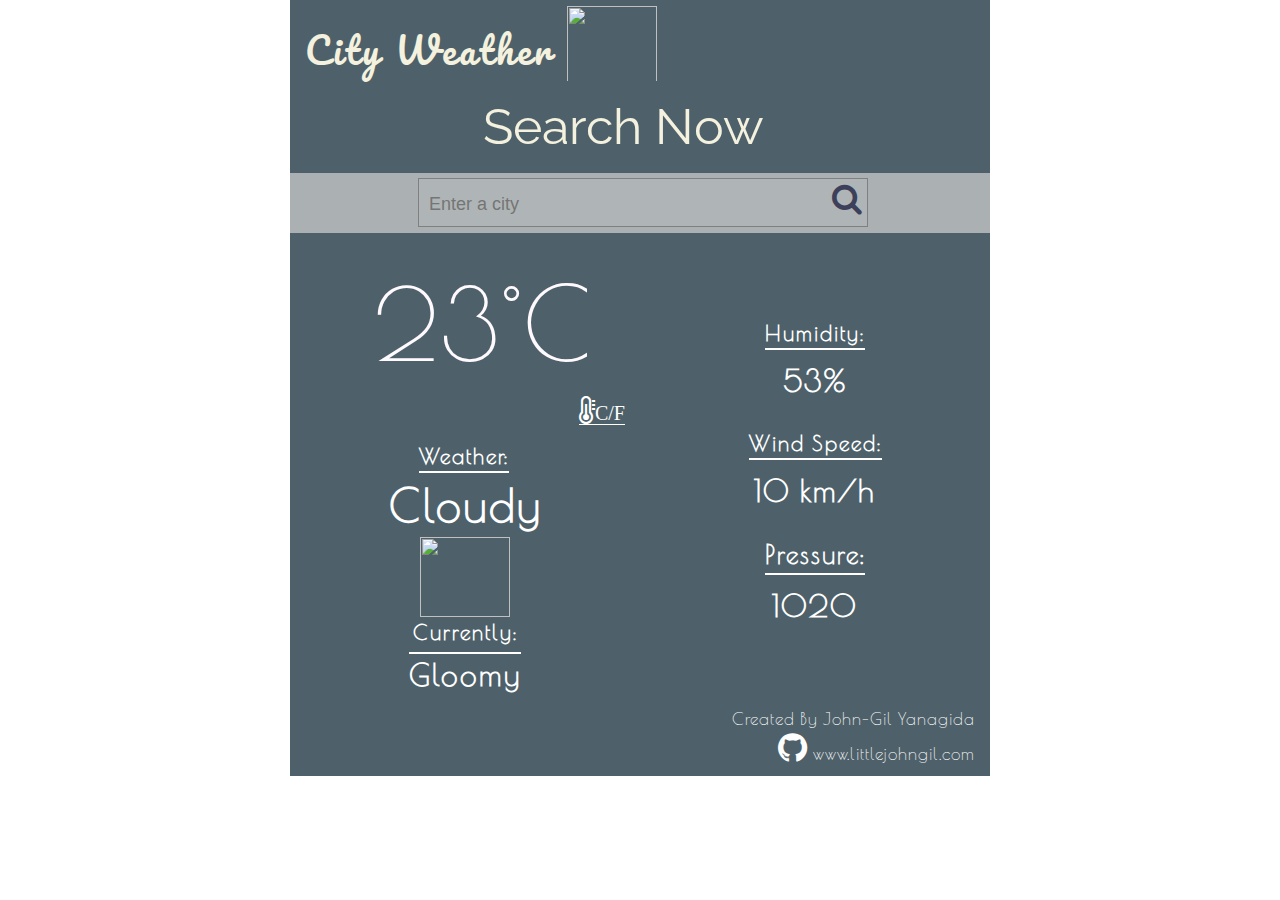
==== weather-app/index.html @ c96106ce "Fixed enter bug, and added my link" ====
<!DOCTYPE html>
<html lang="en">
  <head>
    <meta charset="utf-8">
    <meta http-equiv="X-UA-Compatible" content="IE=edge">
    <meta name="viewport" content="width=device-width, initial-scale=1">
    <title>Weather App</title>
    <link rel="stylesheet" href="assets/css/style.css" type="text/css">
    <link href="https://fonts.googleapis.com/css?family=Pacifico|Poiret+One|Raleway|Varela+Round" rel="stylesheet">

    <!-- Bootstrap -->
    <link rel="stylesheet" href="https://maxcdn.bootstrapcdn.com/bootstrap/3.3.5/css/bootstrap.min.css">
    <link rel="stylesheet" href="https://maxcdn.bootstrapcdn.com/font-awesome/4.7.0/css/font-awesome.min.css">

    <!-- HTML5 Shim and Respond.js IE8 support of HTML5 elements and media queries -->
    <!-- WARNING: Respond.js doesn't work if you view the page via file:// -->
    <!--[if lt IE 9]>
      <script src="https://oss.maxcdn.com/libs/html5shiv/3.7.2/html5shiv.js"></script>
      <script src="https://oss.maxcdn.com/libs/respond.js/1.4.2/respond.min.js"></script>
    <![endif]-->
  </head>
  <body id="body">
    <!-- WEATHER APP -->
    <div class="">
      <div class="backgroundimg">
        <div class="container contbackground">
          <div class="row">
            <div id="weatherheader" class="col-md-12">
              <h1>City Weather</h1>
              <img width="90" height="85" class="cloudicon" src="assets/images/cloud2.png">
            </div>
          <div class="col-md-12">
            <div class="row">
              <div class="location">
                <p id="usercity">Search Now</p>
                <p id="usercountry"></p>
              </div>
            </div>
          </div>
          <div id="searchbar" class="col-md-12">
            <div class="row">
              <form>
                <input placeholder="Enter a city" id="userinput" type="text" name="search" />
                <span id="searchbtn" ><i class="fa fa-search" aria-hidden="true"></i></span>
              </form>
            </div>
          </div>
          <div class="col-md-6 centered">
            <div id="temperature">23&#176;C</div>
            <i id="convert" class="fa fa-thermometer-three-quarters fa-2x" aria-hidden="true"><span>C/F</span></i>
            <p class="describe weathertxt btmborderinblock">Weather: </p>
            <div id="currentweather">Cloudy</div>
            <img id="weathericon" src="assets/images/04d.png">
            <p class="describe2">Currently:</p>
            <div id="currentweatherdesc">Gloomy</div>
          </div>
          <div class="col-md-6 righttop centered">
            <p class="humidtxt">Humidity:</p>
            <div id="humidity">53%</div>
            <p class="windspeedtxt">Wind Speed:</p>
            <div id="windspeed">10 km/h</div>
            <p class="pressuretxt">Pressure:</p>
            <div id="pressure">1020</div>
          </div>
          <div class="col-md-12">
            <p class="creator">Created By John-Gil Yanagida<br>
            <a href="https://github.com/littlejohngil" target="_blank"><i class="fa fa-github fa-2x" aria-hidden="true"></i></a>
            www.littlejohngil.com</p>
          </div>
        </div>
      </div>
    </div>
  </div>
    <!-- jQuery (necessary for Bootstrap's JavaScript plugins) -->
    <script src="https://ajax.googleapis.com/ajax/libs/jquery/1.11.3/jquery.min.js"></script>
    <script src="assets/js/main.js" type="text/javascript"></script>
    <!-- Include all compiled plugins (below), or include individual files as needed -->
    <script src="https://maxcdn.bootstrapcdn.com/bootstrap/3.3.5/js/bootstrap.min.js"></script>
  </body>
</html>
---- weather-app/assets/css/style.css ----
.border {
  border: 1px solid black;
}
.centered {
  text-align: center;
}
/*
font-family: 'Poiret One', cursive;
font-family: 'Raleway', sans-serif;
font-family: 'Pacifico', cursive;
font-family: 'Varela Round', sans-serif;
*/
#body {
  background: url(../images/background5.jpg) no-repeat center fixed;
  background-size: cover;
  background-position: center;
  width: 100%;
  height: 100vh;
}
.contbackground {
  padding-top: 10px;
  background-color: rgba(47,69,80,0.85);
}
.container {
  max-width: 700px;
}
.weathertxt {
  margin-top: 20px;
  margin-left: 45px;
}
#weatherheader {

}
#weatherheader h1 {
  font-family: 'Pacifico', cursive;
  display: inline-block;
  color: #f4f1de;
  letter-spacing: 3px;
}
.cloudicon {
  margin-left: 10px;
  margin-top: -25px;
  padding-bottom: 10px;

  animation: sideSlide 2s forwards;
  animation-delay: 1s;
  opacity: 1;
}
@media screen and (max-width: 430px) {
  .cloudicon { animation: none; display: none; }
  #weatherheader { text-align: center; }
}
@keyframes sideSlide {
  from { transform: translateY(-100px); opacity: 0; }
  to { transform: translateY(0px); opacity: 1; }
}
.righttop {
  margin-top: 40px;
  color: white;
}
.location {
  text-align: center;
}
#usercity {
  display: inline-block;
  font-family: 'Raleway', sans-serif;
  font-size: 50px;
  color: #f4f1de;
  list-style-type: none;
}
#usercountry {
  display: inline-block;
  text-align: center;
  font-family: 'Raleway', sans-serif;
  font-size: 50px;
  color: #f4f1de;
  padding-left: 15px;
  padding-right: 15px;
  list-style-type: none;
}
/* FOR DEGREES */
.f {}
/* FOR DEGREES */
#temperature {
  font-family: 'Poiret One', cursive;
  color: #fffaff;
  font-size: 100px;
  letter-spacing: 2px;
  text-align: center;
  margin-left: 40px;
}
#currentweather {
  font-family: 'Poiret One', cursive;
  font-weight: bold;
  color: white;
  font-size: 45px;
  letter-spacing: 2px;
}
#currentweatherdesc {
  display: inline-block;
  font-family: 'Poiret One', cursive;
  font-weight: bold;
  letter-spacing: 1px;
  color: white;
  font-size: 30px;
  letter-spacing: 2px;
  border-top: 2px solid white;
}
#humidity {
  font-family: 'Poiret One', cursive;
  font-weight: bold;
  color: white;
  font-size: 30px;
  letter-spacing: 2px;
  text-align: center;
}
#windspeed {
  font-family: 'Poiret One', cursive;
  font-weight: bold;
  color: white;
  font-size: 30px;
  letter-spacing: 2px;
  text-align: center;
}
#pressure {
  font-family: 'Poiret One', cursive;
  font-weight: bold;
  color: white;
  font-size: 30px;
  letter-spacing: 2px;
  text-align: center;
}
#weathericon {
  width: 90px;
  height: 80px;
}
.describe {
  font-family: 'Poiret One', cursive;
  font-weight: bold;
  color: white;
  font-size: 21px;
  padding-top: 25px;
  margin-bottom: 0;
  letter-spacing: 2px;
  text-align: center;
}
.describe2 {
  font-family: 'Poiret One', cursive;
  font-weight: bold;
  color: white;
  font-size: 21px;
  padding-bottom: 5px;
  margin-bottom: 0;
  letter-spacing: 2px;
}
.windspeedtxt {
  font-family: 'Poiret One', cursive;
  font-weight: bold;
  color: white;
  font-size: 21px;
  padding-top: 25px;
  letter-spacing: 2px;
  display: inline-block;
  border-bottom: 2px solid white;
}
.humidtxt {
  font-family: 'Poiret One', cursive;
  font-weight: bold;
  color: white;
  font-size: 21px;
  padding-top: 25px;
  letter-spacing: 2px;
  display: inline-block;
  border-bottom: 2px solid white;
}
@media screen and (max-width: 992px) {
  .humidtxt { margin-top: -25px; }
}
.pressuretxt {
  font-family: 'Poiret One', cursive;
  font-weight: bold;
  color: white;
  font-size: 25px;
  padding-top: 25px;
  letter-spacing: 2px;
  display: inline-block;
  border-bottom: 2px solid white;
}
.btmborder {
  border-bottom: 2px solid white;
}
.btmborderinblock {
  border-bottom: 2px solid white;
  display: inline-block;
}
#convert {
  border-bottom: 1px solid white;
  color: white;
  float: right;
  transition: 0.2s;
}
#convert:hover {
  cursor: pointer;
  opacity: 0.5;
}
#convert span {
  font-size: 20px;
}
#searchbar {
  margin-bottom: 20px;
}
form {
  background-color: rgba(211,211,211,0.7);
  text-align: center;
  height: 60px;
  padding-bottom: 20px;
}
#userinput {
  border: 1px solid gray;
  background-color: rgba(211,211,211,0.1);
  font-size: 18px;
  height: 49px;
  width: 450px;
  max-width: 500px;
  margin-top: 5px;
  padding: 5px 47px 0 10px;
}
@media screen and (max-width: 500px) {
  #userinput { width: 250px; }
}
@media screen and (max-width: 320px) {
  #userinput { width: 150px; }
}
#searchbtn {
  position: relative;
  display: inline-block;
  font-size: 32px;
  color: #3d405b;
  margin-left: -40px;
}
#searchbtn:hover {
  cursor: pointer;
}
.creator {
font-family: 'Poiret One', cursive;
text-align: right;
color: white;
font-size: 17px;
display: block;
margin-top: 10px;
letter-spacing: 1px;
}
.fa-github {
  color: white;
}
.fa-github:hover {
  color: black;
}
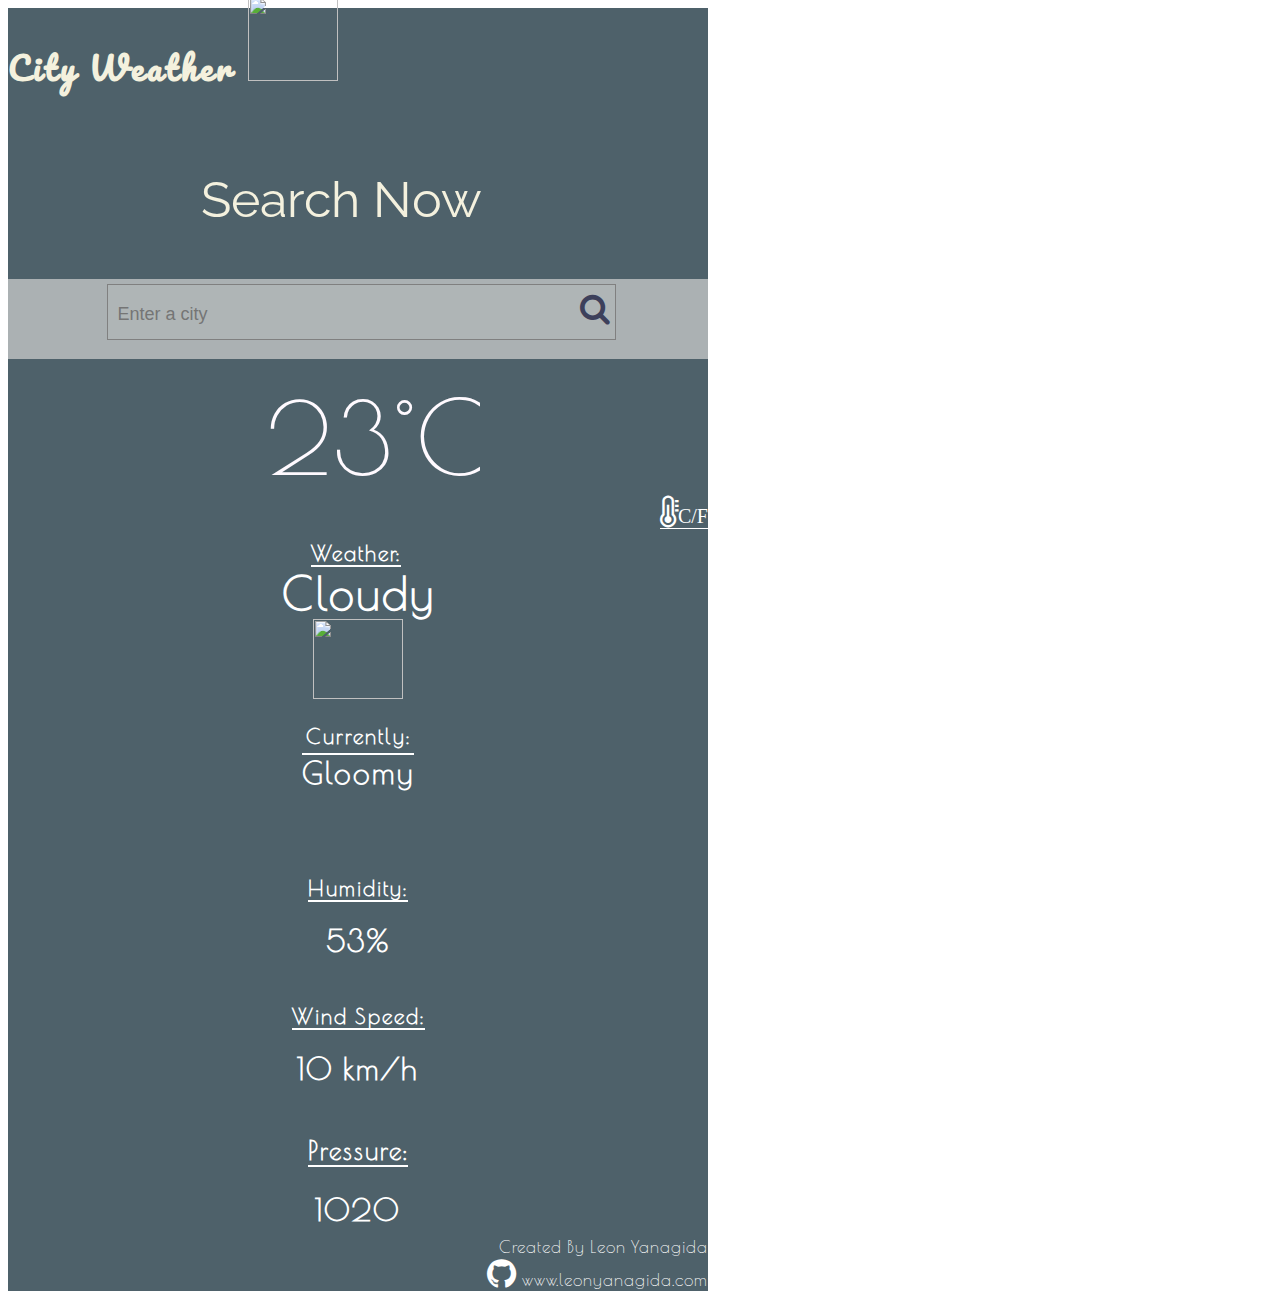
==== commit fcf41718: "Fixed website link" ====
--- a/weather-app/index.html
+++ b/weather-app/index.html
@@ -9,15 +9,10 @@
     <link href="https://fonts.googleapis.com/css?family=Pacifico|Poiret+One|Raleway|Varela+Round" rel="stylesheet">
 
     <!-- Bootstrap -->
-    <link rel="stylesheet" href="https://maxcdn.bootstrapcdn.com/bootstrap/3.3.5/css/bootstrap.min.css">
+    <link rel="stylesheet" href="assets/css/bootstrap.min.css">
+    <link rel="stylesheet" href="assets/css/bootstrap-theme.min.css">
     <link rel="stylesheet" href="https://maxcdn.bootstrapcdn.com/font-awesome/4.7.0/css/font-awesome.min.css">
 
-    <!-- HTML5 Shim and Respond.js IE8 support of HTML5 elements and media queries -->
-    <!-- WARNING: Respond.js doesn't work if you view the page via file:// -->
-    <!--[if lt IE 9]>
-      <script src="https://oss.maxcdn.com/libs/html5shiv/3.7.2/html5shiv.js"></script>
-      <script src="https://oss.maxcdn.com/libs/respond.js/1.4.2/respond.min.js"></script>
-    <![endif]-->
   </head>
   <body id="body">
     <!-- WEATHER APP -->
@@ -63,9 +58,9 @@
             <div id="pressure">1020</div>
           </div>
           <div class="col-md-12">
-            <p class="creator">Created By John-Gil Yanagida<br>
-            <a href="https://github.com/littlejohngil" target="_blank"><i class="fa fa-github fa-2x" aria-hidden="true"></i></a>
-            www.littlejohngil.com</p>
+            <p class="creator">Created By Leon Yanagida<br>
+            <a href="https://github.com/leonyanagida" target="_blank"><i class="fa fa-github fa-2x" aria-hidden="true"></i></a>
+            www.leonyanagida.com</p>
           </div>
         </div>
       </div>
@@ -75,6 +70,6 @@
     <script src="https://ajax.googleapis.com/ajax/libs/jquery/1.11.3/jquery.min.js"></script>
     <script src="assets/js/main.js" type="text/javascript"></script>
     <!-- Include all compiled plugins (below), or include individual files as needed -->
-    <script src="https://maxcdn.bootstrapcdn.com/bootstrap/3.3.5/js/bootstrap.min.js"></script>
+    <script src="assets/js/bootstrap.min.js" type="text/javascript"></script>
   </body>
 </html>
